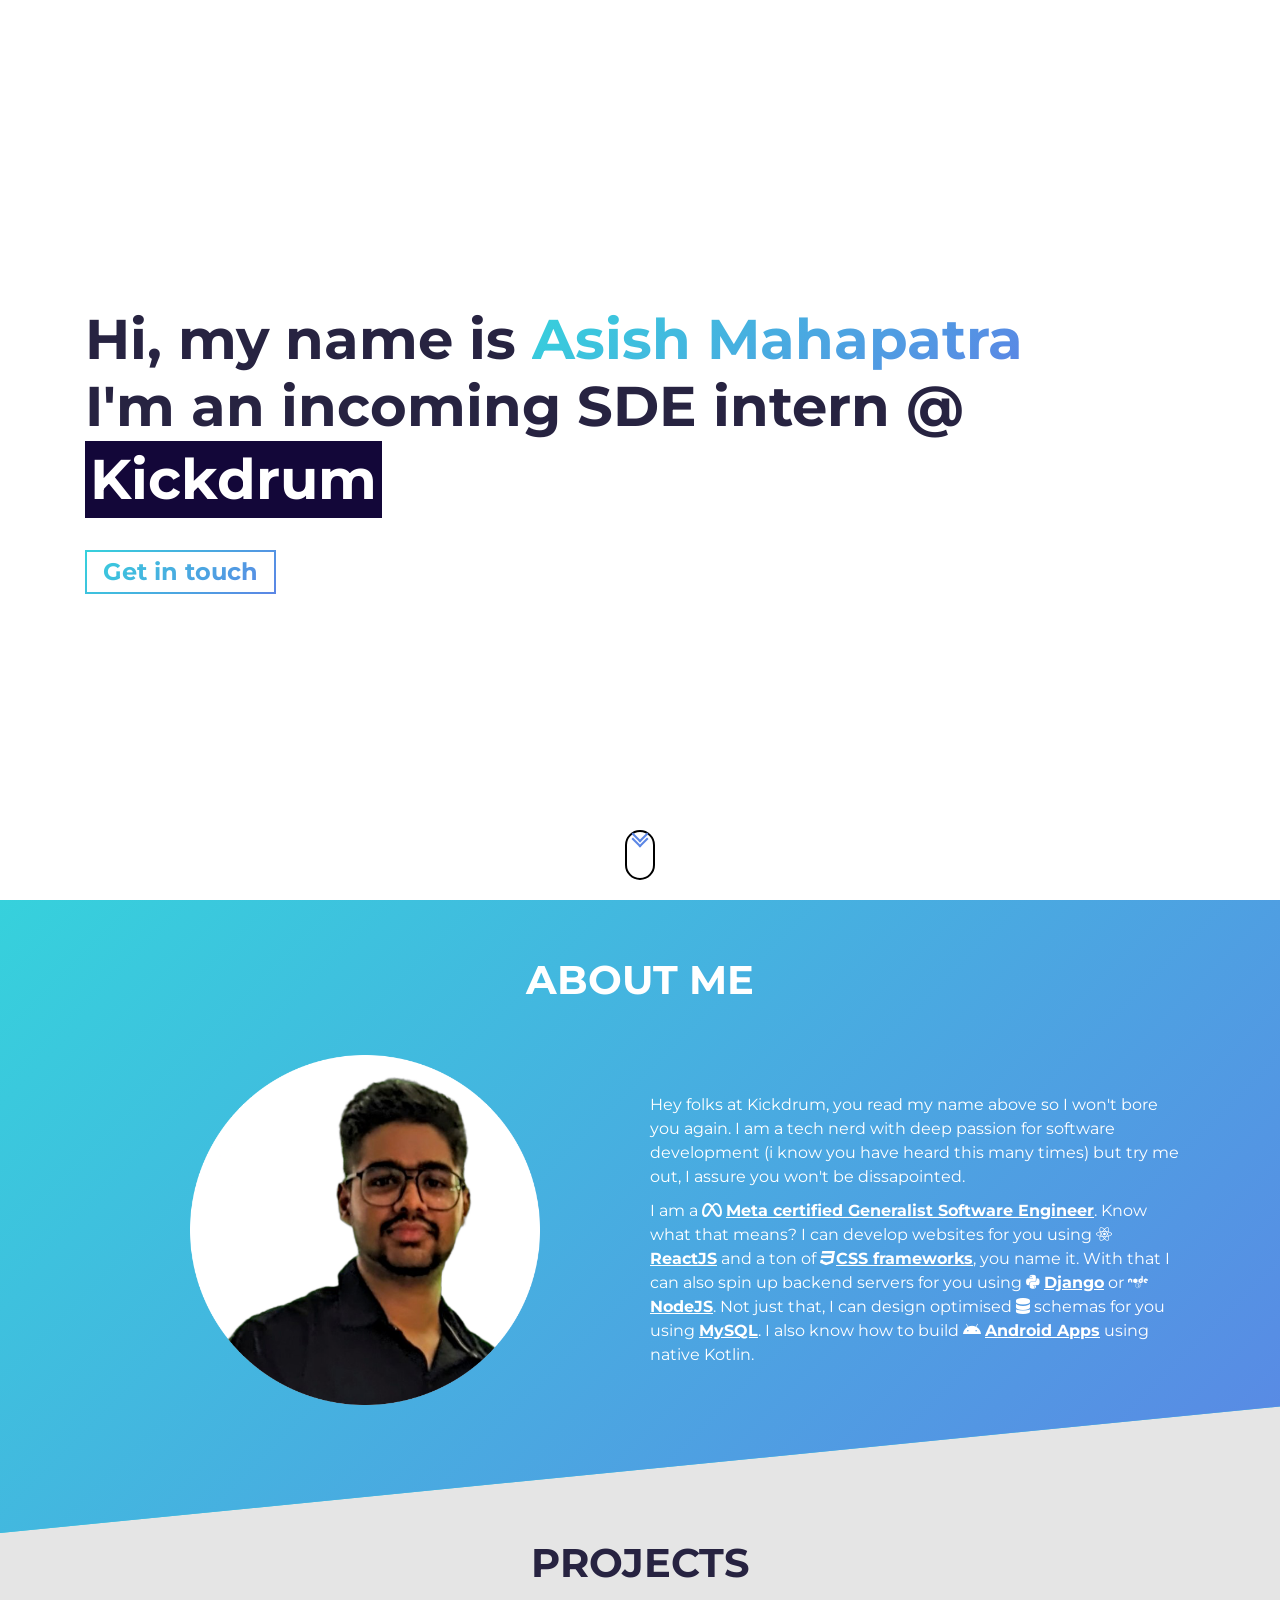
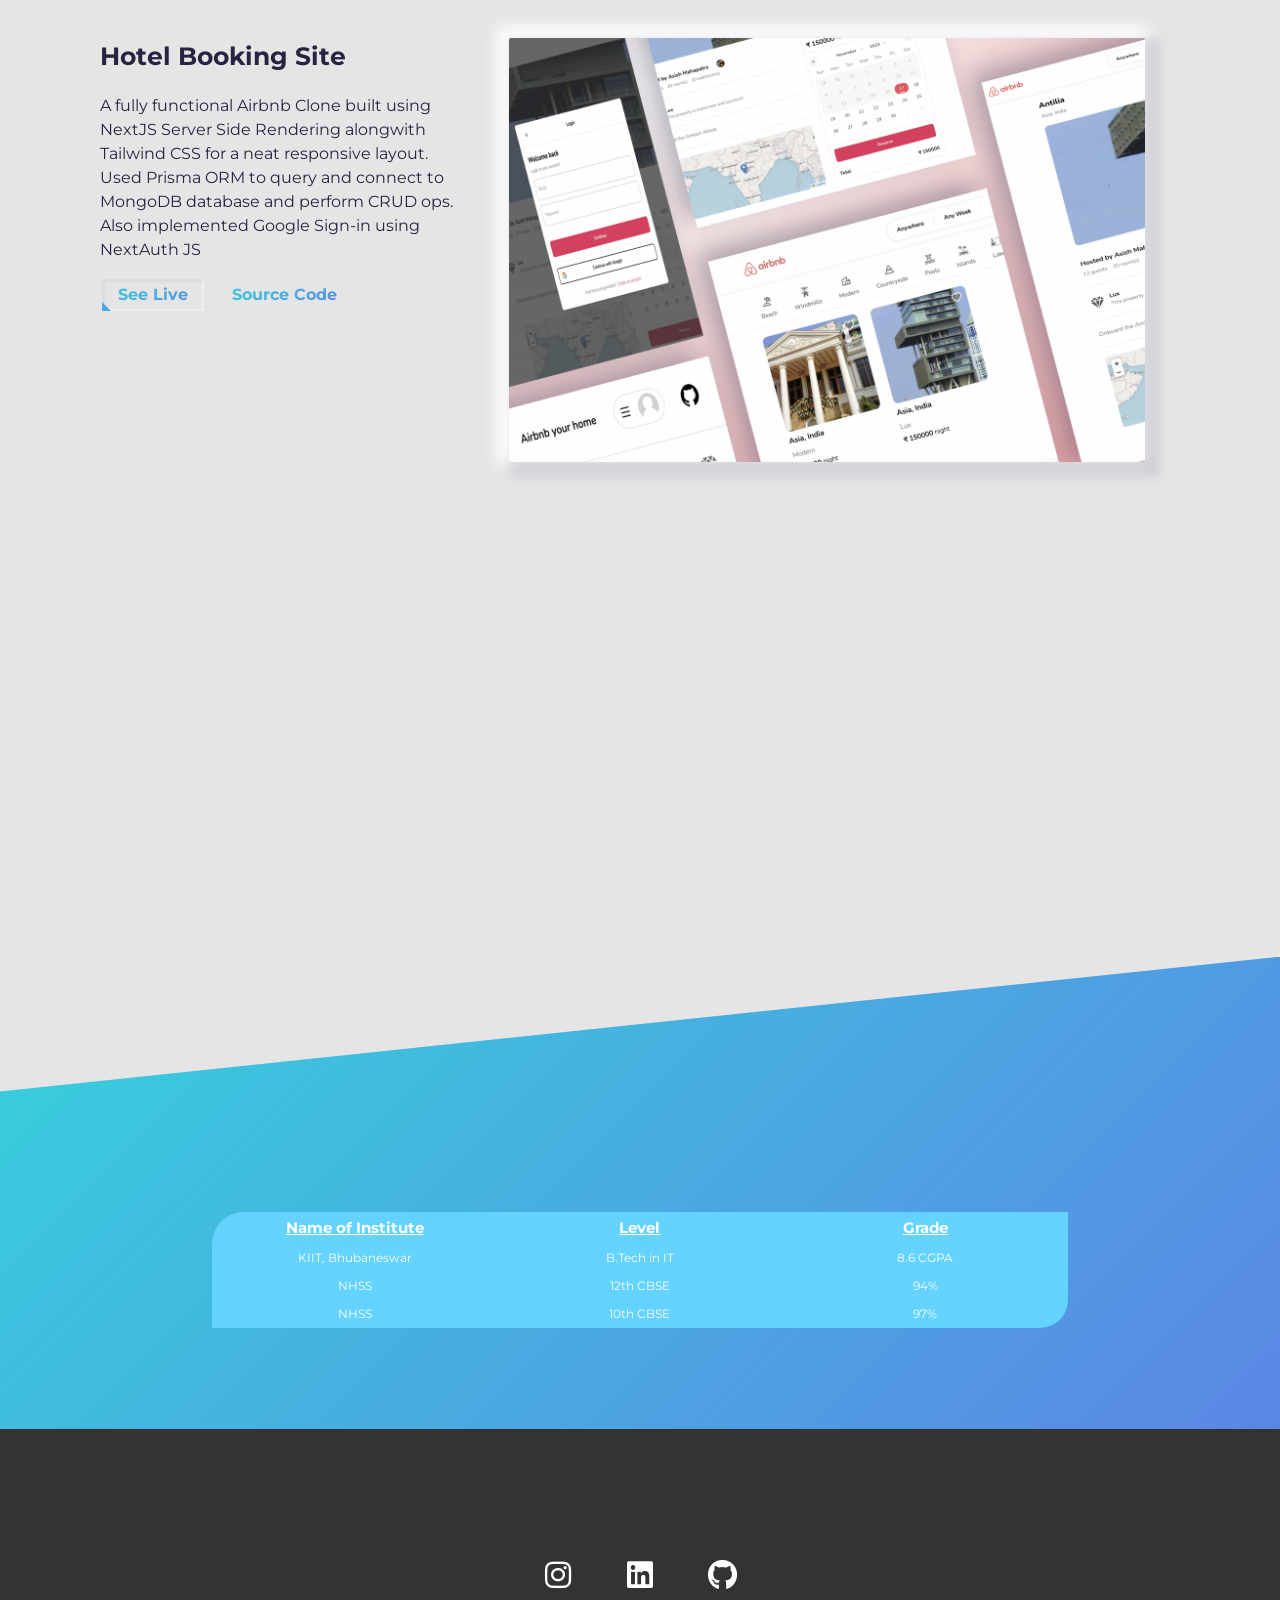
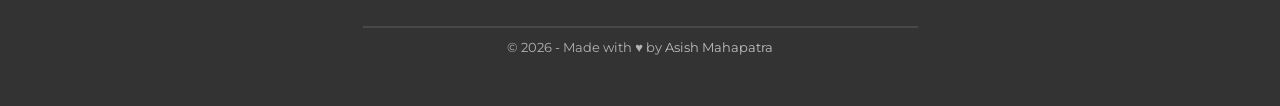
==== docs/index.html @ fc68669f "Changed the folder name" ====
<!DOCTYPE html>
<html lang="en">
  <head>
    <meta charset="UTF-8" />
    <meta http-equiv="X-UA-Compatible" content="IE=edge" />
    <meta name="viewport" content="width=device-width, initial-scale=1.0" />
    <link rel="preconnect" href="https://fonts.gstatic.com" />
    <link rel="preconnect" href="https://cdnjs.cloudflare.com" />

    <title>Asish Mahapatra | Developer</title>
    <link rel="icon" type="image/png" href="./assets/devfolio-logo.png" />

    <link rel="preload" as="style" href="./css/main.css" />
    <link rel="stylesheet" href="./css/main.css" />

    <link
      rel="stylesheet"
      href="https://cdnjs.cloudflare.com/ajax/libs/font-awesome/6.3.0/css/all.min.css"
      integrity="sha512-SzlrxWUlpfuzQ+pcUCosxcglQRNAq/DZjVsC0lE40xsADsfeQoEypE+enwcOiGjk/bSuGGKHEyjSoQ1zVisanQ=="
      crossorigin="anonymous"
      referrerpolicy="no-referrer"
    />
    <script defer src="./javascript/scrollreveal.min.js"></script>
    <script
      defer
      type="text/javascript"
      src="./javascript/scrollveal.js"
    ></script>
  </head>
  <body>
    <!-- Hero Section -->
    <div id="hero">
      <section class="container">
        <h1 class="hero-title">
          Hi, my name is
          <span class="text-color-main name">Asish Mahapatra</span>
          <br />
          I'm an incoming SDE intern @ <span class="kickdrum">Kickdrum</span>
        </h1>
        <p class="hero-cta">
          <a class="cta-btn cta-btn--hero" href="#about">Get in touch</a>
        </p>
      </section>
      <a href="#about" class="scroll-down-link" aria-label="scroll-down">
        <div class="scroll-down"></div
      ></a>
    </div>

    <!-- About Section -->
    <section id="about">
      <div class="container">
        <h2 class="section-title">About Me</h2>
        <div class="row about-wrapper">
          <div class="about-wrapper__image">
            <img
              class="img-fluid"
              src="./assets/profile-pic.png"
              alt="Profile Image"
              width="450"
              height="350"
            />
          </div>
          <div class="about-wrapper__info">
            <p class="about-wrapper__info-text">
              Hey folks at Kickdrum, you read my name above so I won't bore you
              again. I am a tech nerd with deep passion for software development
              (i know you have heard this many times) but try me out, I assure
              you won't be dissapointed.
            </p>
            <p class="about-wrapper__info-text">
              I am a <i class="fa-brands fa-meta"></i>
              <span class="text-highlights"
                >Meta certified Generalist Software Engineer</span
              >. Know what that means? I can develop websites for you using
              <i class="fa-brands fa-react"></i>
              <span class="text-highlights">ReactJS</span> and a ton of
              <i class="fa-brands fa-css3"></i
              ><span class="text-highlights">CSS frameworks</span>, you name it.
              With that I can also spin up backend servers for you using
              <i class="fa-brands fa-python"></i>
              <span class="text-highlights">Django</span> or
              <i class="fa-brands fa-node"></i
              ><span class="text-highlights"> NodeJS</span>. Not just that, I
              can design optimised <i class="fa-solid fa-database"></i> schemas
              for you using <span class="text-highlights">MySQL</span>. I also
              know how to build <i class="fa-brands fa-android"></i>
              <span class="text-highlights">Android Apps</span> using native
              Kotlin.
            </p>
          </div>
        </div>
      </div>
    </section>

    <!--Projects Section-->
    <section id="projects">
      <div class="container">
        <div class="project-wrapper">
          <h2 class="section-title dark-blue-text">Projects</h2>

          <!-- Each .row is a project -->
          <article class="row">
            <div class="project-wrapper__text">
              <h3 class="project-wrapper__text-title">Hotel Booking Site</h3>
              <p class="project-wrapper__text-info">
                A fully functional Airbnb Clone built using NextJS Server Side
                Rendering alongwith Tailwind CSS for a neat responsive layout.
                Used Prisma ORM to query and connect to MongoDB database and
                perform CRUD ops. Also implemented Google Sign-in using NextAuth
                JS
              </p>
              <div class="project-wrapper__text-btns">
                <a
                  href="https://nextjs-hotelbooking-clone-asish918.vercel.app/"
                  target="_blank"
                  rel="noopener noreferrer"
                  class="cta-btn cta-btn--hero cta-btn--projects"
                  >See Live</a
                >
                <a
                  href="https://github.com/asish918/NextJS-Airbnb-clone"
                  target="_blank"
                  class="cta-btn text-color-main"
                  >Source Code</a
                >
              </div>
            </div>

            <div class="project-wrapper__image">
              <div class="thumbnail rounded">
                <img
                  src="./assets/airbnb_banner.jpg"
                  class="img-fluid"
                  alt="Project Image"
                  width="1366"
                  height="767"
                />
              </div>
            </div>
          </article>

          <!-- Each .row is a project -->
          <article class="row">
            <div class="project-wrapper__text">
              <h3 class="project-wrapper__text-title">Discord Clone</h3>
              <p class="project-wrapper__text-info">
                A fully functional Discord Clone that use NextJS, Tailwind and
                Shadcn UI for frontend and MySQL(Planetscale) for Database. Used
                Prisma ORM to perform CRUD operations. Also used LiveKit, which
                is an open-source library that simplifies integrating WebRTC in
                our projects, to add audio and video calling functionality
              </p>
              <div class="project-wrapper__text-btns">
                <a
                  href="#"
                  target="_blank"
                  rel="noopener noreferrer"
                  class="cta-btn cta-btn--hero cta-btn--projects"
                  >See Live</a
                >
                <a
                  href="https://github.com/asish918/Discord-Clone"
                  target="_blank"
                  class="cta-btn text-color-main"
                  >Source Code</a
                >
              </div>
            </div>

            <div class="project-wrapper__image">
              <div class="thumbnail rounded">
                <img
                  src="./assets/discord_banner.png"
                  class="img-fluid"
                  alt="Project Image"
                  width="1366"
                  height="767"
                />
              </div>
            </div>
          </article>
        </div>
      </div>
    </section>

    <!-- Contact Section -->
    <section id="education">
      <div class="container">
        <h2 class="section-title">Education</h2>
        <div class="education-wrapper">
          <p class="education-wrapper__text"></p>
          <table class="education-table">
            <tr>
              <th>Name of Institute</th>
              <th>Level</th>
              <th>Grade</th>
            </tr>
            <tr>
              <td>KIIT, Bhubaneswar</td>
              <td>B.Tech in IT</td>
              <td>8.6 CGPA</td>
            </tr>
            <tr>
              <td>NHSS</td>
              <td>12th CBSE</td>
              <td>94%</td>
            </tr>
            <tr>
              <td>NHSS</td>
              <td>10th CBSE</td>
              <td>97%</td>
            </tr>
          </table>
        </div>
      </div>
    </section>

    <!-- Footer Section -->
    <footer class="footer">
      <div class="container">
        <a href="#hero" class="back-to-top" aria-label="go back to top">
          <i class="fa fa-angle-up fa-2x" aria-hidden="true"></i>
        </a>
        <div class="social-links">
          <a
            href="https://www.instagram.com/"
            target="_blank"
            rel="noopener noreferrer"
            aria-label="instagram"
          >
            <i class="fa-brands fa-instagram"></i>
          </a>
          <a
            href="https://www.linkedin.com/in/asishmahapatra918/"
            target="_blank"
            rel="noopener noreferrer"
            aria-label="linkedin"
          >
            <i class="fa-brands fa-linkedin"></i>
          </a>
          <a
            href="https://github.com/asish918"
            target="_blank"
            rel="noopener noreferrer"
            aria-label="github"
          >
            <i class="fa-brands fa-github"></i>
          </a>
        </div>
        <hr />
        <p class="footer__text">
          &copy; <span id="year"></span> - Made with &hearts; by
          <a
            href="https://github.com/asish918"
            target="_blank"
            rel="noopener noreferrer"
            >Asish Mahapatra</a
          >
        </p>
      </div>
    </footer>

    <script>
      document.getElementById("year").textContent = new Date().getFullYear();
    </script>
    <script src="./javascript/vanilla-tilt.min.js"></script>
    <script type="text/javascript" src="./javascript/valtilt.js"></script>
  </body>
</html>

<!-- #130739 -->
---- docs/css/main.css ----
@import "https://fonts.googleapis.com/css2?family=Montserrat:wght@400;700&display=swap";
* {
  margin: 0;
  padding: 0;
  box-sizing: border-box;
  font-family: "Montserrat", sans-serif;
}
html {
  font-size: 62.5%;
  scroll-behavior: smooth;
}
body {
  text-align: center;
  line-height: 1.5;
}
h1 {
  font-weight: 700;
}
p,
a {
  font-size: 1.6rem;
}
a {
  text-decoration: none;
}
a:hover {
  transition: all 0.3s ease-in-out;
}
.kickdrum {
  color: white;
  background-color: #130739;
  padding: 5px;
}
.section-title {
  margin-bottom: 4.5rem;
  font-size: 4rem;
  text-transform: uppercase;
}
@media (max-width: 37.5em) {
  .section-title {
    font-size: 2.8rem;
  }
}
.dark-blue-color {
  color: #272341;
}
.text-highlights {
  text-decoration: underline;
  font-weight: bold;
}
.text-color-main {
  margin-left: 1rem;
  color: #5b86e5;
  -webkit-text-fill-color: #5b86e5;
}
@supports ((-webkit-background-clip: text) or (background-clip: text)) or
  (-webkit-background-clip: text) {
  .text-color-main {
    background-image: linear-gradient(135deg, #36d1dc 0%, #5b86e5 100%);
    -webkit-background-clip: text;
    background-clip: text;
    -webkit-text-fill-color: rgba(0, 0, 0, 0);
    color: rgba(0, 0, 0, 0);
  }
}
@media (max-width: 37.5em) {
  .text-color-main {
    margin: 0;
    background-image: none;
    -webkit-text-fill-color: #5b86e5;
    box-shadow: none;
  }
}
.cta-btn {
  display: inline-block;
  position: relative;
  padding: 0.8rem 1.6rem;
  font-weight: bold;
  line-height: 1;
  z-index: 1;
  overflow: hidden;
  border-radius: 3px;
  transition: all cubic-bezier(0.19, 1, 0.22, 1) 0.6s;
}
.cta-btn:hover {
  box-shadow: 1.5px 1.5px 3px rgba(174, 174, 192, 0.4), -1px -1px 3px #fff;
}
@media (max-width: 37.5em) {
  .cta-btn:hover {
    box-shadow: none;
  }
}
.cta-btn::after {
  content: "";
  display: block;
  position: absolute;
  background-image: linear-gradient(135deg, #36d1dc 0%, #5b86e5 100%);
  width: 0px;
  height: 100%;
  left: 0;
  top: 0;
  z-index: -1;
  transition: all cubic-bezier(0.19, 1, 0.22, 1) 0.6s;
}
@media (max-width: 37.5em) {
  .cta-btn::after {
    width: 0;
    height: 0;
    background-image: none;
  }
}
.cta-btn--hero {
  color: #5b86e5;
  -webkit-text-fill-color: #5b86e5;
  border: 2px solid rgba(0, 0, 0, 0);
  -o-border-image: linear-gradient(135deg, #36d1dc 0%, #5b86e5 100%);
  border-image: linear-gradient(135deg, #36d1dc 0%, #5b86e5 100%);
  border-image-slice: 1;
}
@supports ((-webkit-background-clip: text) or (background-clip: text)) or
  (-webkit-background-clip: text) {
  .cta-btn--hero {
    background-image: linear-gradient(135deg, #36d1dc 0%, #5b86e5 100%);
    -webkit-background-clip: text;
    background-clip: text;
    -webkit-text-fill-color: rgba(0, 0, 0, 0);
    color: rgba(0, 0, 0, 0);
  }
}
@media screen and (-ms-high-contrast: active),
  screen and (-ms-high-contrast: none) {
  .cta-btn--hero {
    color: #5b86e5;
  }
  .cta-btn--hero:hover {
    color: #fff;
  }
}
@media (max-width: 37.5em) {
  .cta-btn--hero {
    background-image: none;
    border: 2px solid #5b86e5;
    box-shadow: none;
    -webkit-text-fill-color: #5b86e5;
  }
}
.cta-btn--hero::after {
  height: 410%;
  width: 150%;
  transform: translate(-98%, -25%) rotate(45deg);
}
.cta-btn--hero:hover {
  -webkit-text-fill-color: #fff;
  text-decoration: none;
}
@media (max-width: 37.5em) {
  .cta-btn--hero:hover {
    -webkit-text-fill-color: #5b86e5;
  }
}
.cta-btn--hero:hover::after {
  transform: translate(-9%, -25%) rotate(45deg);
}
.cta-btn--resume {
  border-radius: 0;
  color: #fff;
  border: 2px solid #fff;
}
.cta-btn--resume::after {
  background: #fff;
}
.cta-btn--resume:hover {
  color: #5b86e5;
  text-decoration: none;
  box-shadow: none;
}
@media (max-width: 37.5em) {
  .cta-btn--resume:hover {
    color: #fff;
  }
}
.cta-btn--resume:hover::after {
  width: 100%;
}
.cta-btn--projects {
  box-shadow: inset 1px 1px 2px 2px rgba(174, 174, 192, 0.15),
    inset -2px -2px 2px rgba(255, 255, 255, 0.7);
  border: 2px solid rgba(0, 0, 0, 0);
}
@media (max-width: 37.5em) {
  .cta-btn--projects {
    border: none;
    box-shadow: 1.5px 1.5px 3px rgba(174, 174, 192, 0.4), -1px -1px 3px #fff;
  }
}
.cta-btn--projects::after {
  height: 250%;
  width: 130%;
}
.cta-btn--projects::after {
  transform: translate(-98%, -30%) rotate(45deg);
}
.cta-btn--projects:hover {
  box-shadow: 1.5px 1.5px 3px rgba(174, 174, 192, 0.4), -1px -1px 3px #fff;
}
.cta-btn--projects:hover::after {
  transform: translate(-12%, -30%) rotate(45deg);
}
.footer {
  background-color: #333;
  padding: 4.8rem 0;
}
.footer__text {
  font-size: 1.3rem;
  color: #b3b3b3;
}
.footer__text a {
  font-size: 1.3rem;
  color: #bfbfbf;
  transition: all 0.2s ease-in-out;
  display: inline-block;
}
.footer__text a:hover,
.footer__text a:active {
  color: #36d1dc;
}
.footer hr {
  margin: 1rem auto;
  border: 0;
  width: 50%;
  border-top: 2px solid rgba(255, 255, 255, 0.1);
}
.social-links {
  display: flex;
  justify-content: center;
}
.social-links a {
  font-size: 3rem;
  display: flex;
  flex-direction: column;
  justify-content: center;
  color: #fff;
  width: 5rem;
  height: 5rem;
  margin: 1.6rem 1.6rem;
  transition: all ease 0.2s;
}
.social-links a i {
  transition: all ease-in-out 0.2s;
}
.social-links a:hover {
  transform: scale(1.1) translateY(-2px);
}
.social-links a:hover .fa-twitter {
  color: #00acee;
}
.social-links a:hover .fa-instagram {
  color: #c13584;
}
.social-links a:hover .fa-linkedin {
  color: #4875b4;
}
.social-links a:hover .fa-codepen {
  color: #212121;
}
.back-to-top i {
  color: #fff;
  margin: 1rem 0 1.6rem;
  transition: all 200ms ease;
}
.back-to-top i:hover {
  transform: translateY(-2px);
}
section {
  padding: 5rem 0rem;
}
@media (max-width: 37.5em) {
  section {
    border: none;
    padding-left: 1rem;
    padding-right: 1rem;
  }
}
section .row {
  display: grid;
  gap: 2rem;
  grid-template-columns: 1fr 2fr;
  grid-template-rows: 1fr;
  padding: 0 1.5rem;
}
@media (max-width: 56.25em) {
  section .row {
    grid-template-columns: 1fr;
    grid-template-rows: auto;
  }
}
@media (max-width: 37.5em) {
  section .row {
    padding: 0;
  }
}
section .row p + p {
  margin-top: 1rem;
}
section .row span {
  margin-top: 2rem;
}
.container {
  width: 100%;
  padding: 0 1.5rem;
  margin: 0 auto;
  max-width: 1140px;
}
@media (max-width: 75em) {
  .container {
    max-width: 960px;
    width: 100%;
  }
}
@media (max-width: 56.25em) {
  .container {
    max-width: 720px;
    width: 100%;
    justify-content: center;
  }
}
@media (max-width: 48em) {
  .container {
    max-width: 720px;
    width: 100%;
  }
}
@media (max-width: 37.5em) {
  .container {
    max-width: 540px;
    width: 100%;
  }
}
#about {
  background-color: #36d1dc;
  background-image: linear-gradient(135deg, #36d1dc 0%, #5b86e5 100%);
  color: #fff;
  height: 100%;
  -webkit-clip-path: polygon(0 0, 100% 0, 100% 80%, 0 100%);
  clip-path: polygon(0 0, 100% 0, 100% 80%, 0 100%);
  padding-bottom: 10%;
}
@media (max-width: 75em) {
  #about {
    height: 100%;
    -webkit-clip-path: none;
    clip-path: none;
  }
}
#about .about-wrapper {
  grid-template-columns: 1fr 1fr;
}
@media (max-width: 37.5em) {
  #about .about-wrapper {
    padding-bottom: 5rem;
    grid-template-columns: 1fr;
  }
}
#about .about-wrapper__image {
  display: flex;
  height: 100%;
  align-items: center;
  justify-content: center;
}
#about .about-wrapper__image img {
  max-width: 350px;
  width: 100%;
}
@media (max-width: 75em) {
  #about .about-wrapper__image {
    height: 100%;
  }
}
@media (max-width: 48em) {
  #about .about-wrapper__image {
    padding-bottom: 4rem;
  }
}
#about .about-wrapper__info {
  display: flex;
  height: 100%;
  justify-content: center;
  flex-direction: column;
  text-align: left;
}
@media (max-width: 48em) {
  #about .about-wrapper__info {
    align-items: center;
    text-align: center;
  }
}
#education {
  background-image: linear-gradient(135deg, #36d1dc 0%, #5b86e5 100%);
  -webkit-clip-path: polygon(0 15vh, 100% 0, 100% 100%, 0 100%);
  clip-path: polygon(0 15vh, 100% 0, 100% 100%, 0 100%);
  padding: 15rem 0 10rem 0;
  margin-top: -15rem;
  margin-bottom: -1px;
  color: #fff;
}
table {
  margin: 1px auto;
  width: 80%;
  border-collapse: collapse;
}

th,
td {
  background-color: #64d3ff;
  width: 33%;
  padding: 5px;
  text-align: center;
  /* border: 1px solid black; */
}

th {
  font-size: 1.5rem;
  text-decoration: underline;
}

td {
  font-size: 1.2rem;
}

.education-table th:first-child {
  border-top-left-radius: 40px;
}

.education-table tr:last-child td:last-child {
  border-bottom-right-radius: 40px;
}

@media (max-width: 75em) {
  #education {
    padding: 10rem 0;
    margin-top: 0;
    -webkit-clip-path: none;
    clip-path: none;
  }
}
#education .education-wrapper {
  margin-top: 3.2rem;
  padding: 0 2rem;
  -webkit-backface-visibility: hidden;
  backface-visibility: hidden;
}
#education .education-wrapper__text {
  margin-bottom: 2.5rem;
}
#education .education-wrapper__text,
#education .education-wrapper a {
  font-size: 2.4rem;
}
@media (max-width: 37.5em) {
  #education .education-wrapper__text,
  #education .education-wrapper a {
    font-size: 2rem;
  }
}
#hero {
  min-height: 100vh;
  height: 100vh;
  display: flex;
  align-items: center;
  background: #fff;
  font-weight: 400;
  color: #272341;
  padding: 0rem 5.6rem;
  top: 0;
  left: 0;
  bottom: 0;
  right: 0;
  z-index: -1;
  line-height: 1.2;
  animation: hidden 1000ms linear forwards;
}
@media (max-width: 56.25em) {
  #hero {
    justify-content: center;
  }
}
@media (max-width: 37.5em) {
  #hero {
    padding: 0rem 1.6rem;
  }
}
#hero .hero-title {
  font-size: 5.6rem;
  font-weight: 700;
  margin-bottom: 3.2rem;
  text-align: left;
}
#hero .hero-title span {
  margin: 0;
  display: inline-block;
}
@media (max-width: 75em) {
  #hero .hero-title {
    font-size: 4rem;
  }
}
@media (max-width: 56.25em) {
  #hero .hero-title {
    font-size: 3.6rem;
    text-align: center;
  }
}
@media (max-width: 37.5em) {
  #hero .hero-title {
    font-size: 3.5rem;
    line-height: 1.5;
  }
}
@media (max-width: 20em) {
  #hero .hero-title {
    font-size: 2.8rem;
  }
}
#hero .hero-cta {
  display: flex;
}
@media (max-width: 56.25em) {
  #hero .hero-cta {
    justify-content: center;
  }
}
#hero .hero-cta a {
  font-size: 2.4rem;
}
@media (max-width: 37.5em) {
  #hero .hero-cta a {
    font-size: 2rem;
  }
}
.scroll-down-link {
  position: absolute;
  left: 50%;
  bottom: 20px;
  transform: translateX(-50%);
}
.scroll-down {
  height: 50px;
  width: 30px;
  border: 2px solid #000;
  border-radius: 50px;
  cursor: pointer;
}
.scroll-down::before,
.scroll-down::after {
  height: 10px;
  width: 10px;
  content: "";
  position: absolute;
  top: 20%;
  left: 50%;
  border: 2px solid #5b86e5;
  transform: translate(-50%, -100%) rotate(45deg);
  border-top: none;
  border-left: none;
  animation: scroll-down 1s ease-in-out infinite;
}
.scroll-down::after {
  top: 30%;
  animation-delay: 0.3s;
}
@keyframes hidden {
  0% {
    opacity: 0;
  }
  50% {
    opacity: 0;
  }
  100% {
    opacity: 1;
  }
}
@keyframes scroll-down {
  0% {
    opacity: 0;
  }
  30% {
    opacity: 1;
  }
  60% {
    opacity: 1;
  }
  100% {
    opacity: 0;
    top: 90%;
  }
}
#projects {
  background-color: #e5e5e5;
  color: #272341;
  margin-top: -15rem;
  padding-top: 15rem;
}
@media (max-width: 75em) {
  #projects {
    margin-top: 0;
    padding-top: 5rem;
  }
}
@media (max-width: 37.5em) {
  #projects {
    padding-bottom: 1px;
  }
}
#projects .project-wrapper {
  margin-bottom: 15rem;
}
@media (max-width: 37.5em) {
  #projects .project-wrapper {
    margin-bottom: 0rem;
  }
}
#projects .project-wrapper .row {
  margin: 0;
  margin-bottom: 8rem;
}
@media (max-width: 37.5em) {
  #projects .project-wrapper .row {
    margin-bottom: 4rem;
  }
}
#projects .project-wrapper__text {
  width: 100%;
  text-align: left;
}
@media (max-width: 75em) {
  #projects .project-wrapper__text {
    margin-bottom: 4.8rem;
  }
}
@media (max-width: 37.5em) {
  #projects .project-wrapper__text {
    margin-bottom: 2.5rem;
  }
}
#projects .project-wrapper__text-title {
  font-weight: bold;
  margin-bottom: 1.8rem;
  font-size: 2.5rem;
}
@media (max-width: 37.5em) {
  #projects .project-wrapper__text-title {
    font-size: 2rem;
  }
}
#projects .project-wrapper__text-info {
  margin-bottom: 1.5rem;
}
#projects .project-wrapper__text-btns {
  width: 100%;
  display: flex;
  align-items: center;
  flex-wrap: wrap;
}
#projects .project-wrapper__image {
  width: 90%;
  margin: 0 auto;
}
@media (max-width: 75em) {
  #projects .project-wrapper__image {
    width: 100%;
    margin: 0;
  }
}
#projects .project-wrapper__image .thumbnail {
  border: none;
  box-shadow: 8px 8px 9px 7px rgba(174, 174, 192, 0.4), -5px -5px 15px 7px #fff;
}
#projects .project-wrapper__image .thumbnail .img-fluid {
  width: 100%;
  height: auto;
  vertical-align: middle;
  border-radius: 2px;
}
@media (max-width: 37.5em) {
  #projects .project-wrapper__image .thumbnail {
    box-shadow: none;
    border: 1px solid #d2d2d2;
    margin-bottom: 3.2rem;
    transform: none;
  }
}
---- docs/css/main.css ----
@import "https://fonts.googleapis.com/css2?family=Montserrat:wght@400;700&display=swap";
* {
  margin: 0;
  padding: 0;
  box-sizing: border-box;
  font-family: "Montserrat", sans-serif;
}
html {
  font-size: 62.5%;
  scroll-behavior: smooth;
}
body {
  text-align: center;
  line-height: 1.5;
}
h1 {
  font-weight: 700;
}
p,
a {
  font-size: 1.6rem;
}
a {
  text-decoration: none;
}
a:hover {
  transition: all 0.3s ease-in-out;
}
.kickdrum {
  color: white;
  background-color: #130739;
  padding: 5px;
}
.section-title {
  margin-bottom: 4.5rem;
  font-size: 4rem;
  text-transform: uppercase;
}
@media (max-width: 37.5em) {
  .section-title {
    font-size: 2.8rem;
  }
}
.dark-blue-color {
  color: #272341;
}
.text-highlights {
  text-decoration: underline;
  font-weight: bold;
}
.text-color-main {
  margin-left: 1rem;
  color: #5b86e5;
  -webkit-text-fill-color: #5b86e5;
}
@supports ((-webkit-background-clip: text) or (background-clip: text)) or
  (-webkit-background-clip: text) {
  .text-color-main {
    background-image: linear-gradient(135deg, #36d1dc 0%, #5b86e5 100%);
    -webkit-background-clip: text;
    background-clip: text;
    -webkit-text-fill-color: rgba(0, 0, 0, 0);
    color: rgba(0, 0, 0, 0);
  }
}
@media (max-width: 37.5em) {
  .text-color-main {
    margin: 0;
    background-image: none;
    -webkit-text-fill-color: #5b86e5;
    box-shadow: none;
  }
}
.cta-btn {
  display: inline-block;
  position: relative;
  padding: 0.8rem 1.6rem;
  font-weight: bold;
  line-height: 1;
  z-index: 1;
  overflow: hidden;
  border-radius: 3px;
  transition: all cubic-bezier(0.19, 1, 0.22, 1) 0.6s;
}
.cta-btn:hover {
  box-shadow: 1.5px 1.5px 3px rgba(174, 174, 192, 0.4), -1px -1px 3px #fff;
}
@media (max-width: 37.5em) {
  .cta-btn:hover {
    box-shadow: none;
  }
}
.cta-btn::after {
  content: "";
  display: block;
  position: absolute;
  background-image: linear-gradient(135deg, #36d1dc 0%, #5b86e5 100%);
  width: 0px;
  height: 100%;
  left: 0;
  top: 0;
  z-index: -1;
  transition: all cubic-bezier(0.19, 1, 0.22, 1) 0.6s;
}
@media (max-width: 37.5em) {
  .cta-btn::after {
    width: 0;
    height: 0;
    background-image: none;
  }
}
.cta-btn--hero {
  color: #5b86e5;
  -webkit-text-fill-color: #5b86e5;
  border: 2px solid rgba(0, 0, 0, 0);
  -o-border-image: linear-gradient(135deg, #36d1dc 0%, #5b86e5 100%);
  border-image: linear-gradient(135deg, #36d1dc 0%, #5b86e5 100%);
  border-image-slice: 1;
}
@supports ((-webkit-background-clip: text) or (background-clip: text)) or
  (-webkit-background-clip: text) {
  .cta-btn--hero {
    background-image: linear-gradient(135deg, #36d1dc 0%, #5b86e5 100%);
    -webkit-background-clip: text;
    background-clip: text;
    -webkit-text-fill-color: rgba(0, 0, 0, 0);
    color: rgba(0, 0, 0, 0);
  }
}
@media screen and (-ms-high-contrast: active),
  screen and (-ms-high-contrast: none) {
  .cta-btn--hero {
    color: #5b86e5;
  }
  .cta-btn--hero:hover {
    color: #fff;
  }
}
@media (max-width: 37.5em) {
  .cta-btn--hero {
    background-image: none;
    border: 2px solid #5b86e5;
    box-shadow: none;
    -webkit-text-fill-color: #5b86e5;
  }
}
.cta-btn--hero::after {
  height: 410%;
  width: 150%;
  transform: translate(-98%, -25%) rotate(45deg);
}
.cta-btn--hero:hover {
  -webkit-text-fill-color: #fff;
  text-decoration: none;
}
@media (max-width: 37.5em) {
  .cta-btn--hero:hover {
    -webkit-text-fill-color: #5b86e5;
  }
}
.cta-btn--hero:hover::after {
  transform: translate(-9%, -25%) rotate(45deg);
}
.cta-btn--resume {
  border-radius: 0;
  color: #fff;
  border: 2px solid #fff;
}
.cta-btn--resume::after {
  background: #fff;
}
.cta-btn--resume:hover {
  color: #5b86e5;
  text-decoration: none;
  box-shadow: none;
}
@media (max-width: 37.5em) {
  .cta-btn--resume:hover {
    color: #fff;
  }
}
.cta-btn--resume:hover::after {
  width: 100%;
}
.cta-btn--projects {
  box-shadow: inset 1px 1px 2px 2px rgba(174, 174, 192, 0.15),
    inset -2px -2px 2px rgba(255, 255, 255, 0.7);
  border: 2px solid rgba(0, 0, 0, 0);
}
@media (max-width: 37.5em) {
  .cta-btn--projects {
    border: none;
    box-shadow: 1.5px 1.5px 3px rgba(174, 174, 192, 0.4), -1px -1px 3px #fff;
  }
}
.cta-btn--projects::after {
  height: 250%;
  width: 130%;
}
.cta-btn--projects::after {
  transform: translate(-98%, -30%) rotate(45deg);
}
.cta-btn--projects:hover {
  box-shadow: 1.5px 1.5px 3px rgba(174, 174, 192, 0.4), -1px -1px 3px #fff;
}
.cta-btn--projects:hover::after {
  transform: translate(-12%, -30%) rotate(45deg);
}
.footer {
  background-color: #333;
  padding: 4.8rem 0;
}
.footer__text {
  font-size: 1.3rem;
  color: #b3b3b3;
}
.footer__text a {
  font-size: 1.3rem;
  color: #bfbfbf;
  transition: all 0.2s ease-in-out;
  display: inline-block;
}
.footer__text a:hover,
.footer__text a:active {
  color: #36d1dc;
}
.footer hr {
  margin: 1rem auto;
  border: 0;
  width: 50%;
  border-top: 2px solid rgba(255, 255, 255, 0.1);
}
.social-links {
  display: flex;
  justify-content: center;
}
.social-links a {
  font-size: 3rem;
  display: flex;
  flex-direction: column;
  justify-content: center;
  color: #fff;
  width: 5rem;
  height: 5rem;
  margin: 1.6rem 1.6rem;
  transition: all ease 0.2s;
}
.social-links a i {
  transition: all ease-in-out 0.2s;
}
.social-links a:hover {
  transform: scale(1.1) translateY(-2px);
}
.social-links a:hover .fa-twitter {
  color: #00acee;
}
.social-links a:hover .fa-instagram {
  color: #c13584;
}
.social-links a:hover .fa-linkedin {
  color: #4875b4;
}
.social-links a:hover .fa-codepen {
  color: #212121;
}
.back-to-top i {
  color: #fff;
  margin: 1rem 0 1.6rem;
  transition: all 200ms ease;
}
.back-to-top i:hover {
  transform: translateY(-2px);
}
section {
  padding: 5rem 0rem;
}
@media (max-width: 37.5em) {
  section {
    border: none;
    padding-left: 1rem;
    padding-right: 1rem;
  }
}
section .row {
  display: grid;
  gap: 2rem;
  grid-template-columns: 1fr 2fr;
  grid-template-rows: 1fr;
  padding: 0 1.5rem;
}
@media (max-width: 56.25em) {
  section .row {
    grid-template-columns: 1fr;
    grid-template-rows: auto;
  }
}
@media (max-width: 37.5em) {
  section .row {
    padding: 0;
  }
}
section .row p + p {
  margin-top: 1rem;
}
section .row span {
  margin-top: 2rem;
}
.container {
  width: 100%;
  padding: 0 1.5rem;
  margin: 0 auto;
  max-width: 1140px;
}
@media (max-width: 75em) {
  .container {
    max-width: 960px;
    width: 100%;
  }
}
@media (max-width: 56.25em) {
  .container {
    max-width: 720px;
    width: 100%;
    justify-content: center;
  }
}
@media (max-width: 48em) {
  .container {
    max-width: 720px;
    width: 100%;
  }
}
@media (max-width: 37.5em) {
  .container {
    max-width: 540px;
    width: 100%;
  }
}
#about {
  background-color: #36d1dc;
  background-image: linear-gradient(135deg, #36d1dc 0%, #5b86e5 100%);
  color: #fff;
  height: 100%;
  -webkit-clip-path: polygon(0 0, 100% 0, 100% 80%, 0 100%);
  clip-path: polygon(0 0, 100% 0, 100% 80%, 0 100%);
  padding-bottom: 10%;
}
@media (max-width: 75em) {
  #about {
    height: 100%;
    -webkit-clip-path: none;
    clip-path: none;
  }
}
#about .about-wrapper {
  grid-template-columns: 1fr 1fr;
}
@media (max-width: 37.5em) {
  #about .about-wrapper {
    padding-bottom: 5rem;
    grid-template-columns: 1fr;
  }
}
#about .about-wrapper__image {
  display: flex;
  height: 100%;
  align-items: center;
  justify-content: center;
}
#about .about-wrapper__image img {
  max-width: 350px;
  width: 100%;
}
@media (max-width: 75em) {
  #about .about-wrapper__image {
    height: 100%;
  }
}
@media (max-width: 48em) {
  #about .about-wrapper__image {
    padding-bottom: 4rem;
  }
}
#about .about-wrapper__info {
  display: flex;
  height: 100%;
  justify-content: center;
  flex-direction: column;
  text-align: left;
}
@media (max-width: 48em) {
  #about .about-wrapper__info {
    align-items: center;
    text-align: center;
  }
}
#education {
  background-image: linear-gradient(135deg, #36d1dc 0%, #5b86e5 100%);
  -webkit-clip-path: polygon(0 15vh, 100% 0, 100% 100%, 0 100%);
  clip-path: polygon(0 15vh, 100% 0, 100% 100%, 0 100%);
  padding: 15rem 0 10rem 0;
  margin-top: -15rem;
  margin-bottom: -1px;
  color: #fff;
}
table {
  margin: 1px auto;
  width: 80%;
  border-collapse: collapse;
}

th,
td {
  background-color: #64d3ff;
  width: 33%;
  padding: 5px;
  text-align: center;
  /* border: 1px solid black; */
}

th {
  font-size: 1.5rem;
  text-decoration: underline;
}

td {
  font-size: 1.2rem;
}

.education-table th:first-child {
  border-top-left-radius: 40px;
}

.education-table tr:last-child td:last-child {
  border-bottom-right-radius: 40px;
}

@media (max-width: 75em) {
  #education {
    padding: 10rem 0;
    margin-top: 0;
    -webkit-clip-path: none;
    clip-path: none;
  }
}
#education .education-wrapper {
  margin-top: 3.2rem;
  padding: 0 2rem;
  -webkit-backface-visibility: hidden;
  backface-visibility: hidden;
}
#education .education-wrapper__text {
  margin-bottom: 2.5rem;
}
#education .education-wrapper__text,
#education .education-wrapper a {
  font-size: 2.4rem;
}
@media (max-width: 37.5em) {
  #education .education-wrapper__text,
  #education .education-wrapper a {
    font-size: 2rem;
  }
}
#hero {
  min-height: 100vh;
  height: 100vh;
  display: flex;
  align-items: center;
  background: #fff;
  font-weight: 400;
  color: #272341;
  padding: 0rem 5.6rem;
  top: 0;
  left: 0;
  bottom: 0;
  right: 0;
  z-index: -1;
  line-height: 1.2;
  animation: hidden 1000ms linear forwards;
}
@media (max-width: 56.25em) {
  #hero {
    justify-content: center;
  }
}
@media (max-width: 37.5em) {
  #hero {
    padding: 0rem 1.6rem;
  }
}
#hero .hero-title {
  font-size: 5.6rem;
  font-weight: 700;
  margin-bottom: 3.2rem;
  text-align: left;
}
#hero .hero-title span {
  margin: 0;
  display: inline-block;
}
@media (max-width: 75em) {
  #hero .hero-title {
    font-size: 4rem;
  }
}
@media (max-width: 56.25em) {
  #hero .hero-title {
    font-size: 3.6rem;
    text-align: center;
  }
}
@media (max-width: 37.5em) {
  #hero .hero-title {
    font-size: 3.5rem;
    line-height: 1.5;
  }
}
@media (max-width: 20em) {
  #hero .hero-title {
    font-size: 2.8rem;
  }
}
#hero .hero-cta {
  display: flex;
}
@media (max-width: 56.25em) {
  #hero .hero-cta {
    justify-content: center;
  }
}
#hero .hero-cta a {
  font-size: 2.4rem;
}
@media (max-width: 37.5em) {
  #hero .hero-cta a {
    font-size: 2rem;
  }
}
.scroll-down-link {
  position: absolute;
  left: 50%;
  bottom: 20px;
  transform: translateX(-50%);
}
.scroll-down {
  height: 50px;
  width: 30px;
  border: 2px solid #000;
  border-radius: 50px;
  cursor: pointer;
}
.scroll-down::before,
.scroll-down::after {
  height: 10px;
  width: 10px;
  content: "";
  position: absolute;
  top: 20%;
  left: 50%;
  border: 2px solid #5b86e5;
  transform: translate(-50%, -100%) rotate(45deg);
  border-top: none;
  border-left: none;
  animation: scroll-down 1s ease-in-out infinite;
}
.scroll-down::after {
  top: 30%;
  animation-delay: 0.3s;
}
@keyframes hidden {
  0% {
    opacity: 0;
  }
  50% {
    opacity: 0;
  }
  100% {
    opacity: 1;
  }
}
@keyframes scroll-down {
  0% {
    opacity: 0;
  }
  30% {
    opacity: 1;
  }
  60% {
    opacity: 1;
  }
  100% {
    opacity: 0;
    top: 90%;
  }
}
#projects {
  background-color: #e5e5e5;
  color: #272341;
  margin-top: -15rem;
  padding-top: 15rem;
}
@media (max-width: 75em) {
  #projects {
    margin-top: 0;
    padding-top: 5rem;
  }
}
@media (max-width: 37.5em) {
  #projects {
    padding-bottom: 1px;
  }
}
#projects .project-wrapper {
  margin-bottom: 15rem;
}
@media (max-width: 37.5em) {
  #projects .project-wrapper {
    margin-bottom: 0rem;
  }
}
#projects .project-wrapper .row {
  margin: 0;
  margin-bottom: 8rem;
}
@media (max-width: 37.5em) {
  #projects .project-wrapper .row {
    margin-bottom: 4rem;
  }
}
#projects .project-wrapper__text {
  width: 100%;
  text-align: left;
}
@media (max-width: 75em) {
  #projects .project-wrapper__text {
    margin-bottom: 4.8rem;
  }
}
@media (max-width: 37.5em) {
  #projects .project-wrapper__text {
    margin-bottom: 2.5rem;
  }
}
#projects .project-wrapper__text-title {
  font-weight: bold;
  margin-bottom: 1.8rem;
  font-size: 2.5rem;
}
@media (max-width: 37.5em) {
  #projects .project-wrapper__text-title {
    font-size: 2rem;
  }
}
#projects .project-wrapper__text-info {
  margin-bottom: 1.5rem;
}
#projects .project-wrapper__text-btns {
  width: 100%;
  display: flex;
  align-items: center;
  flex-wrap: wrap;
}
#projects .project-wrapper__image {
  width: 90%;
  margin: 0 auto;
}
@media (max-width: 75em) {
  #projects .project-wrapper__image {
    width: 100%;
    margin: 0;
  }
}
#projects .project-wrapper__image .thumbnail {
  border: none;
  box-shadow: 8px 8px 9px 7px rgba(174, 174, 192, 0.4), -5px -5px 15px 7px #fff;
}
#projects .project-wrapper__image .thumbnail .img-fluid {
  width: 100%;
  height: auto;
  vertical-align: middle;
  border-radius: 2px;
}
@media (max-width: 37.5em) {
  #projects .project-wrapper__image .thumbnail {
    box-shadow: none;
    border: 1px solid #d2d2d2;
    margin-bottom: 3.2rem;
    transform: none;
  }
}
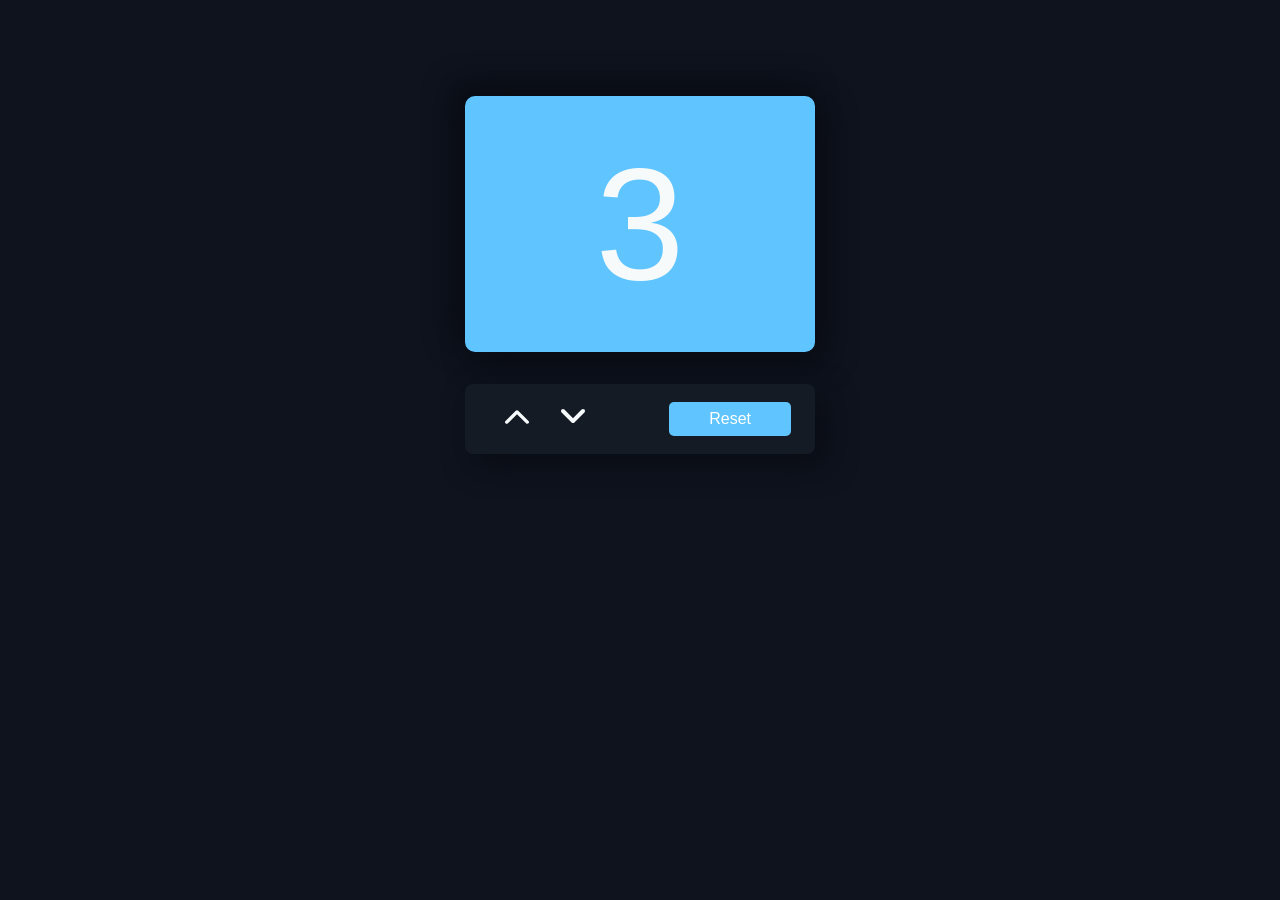
==== commit 6ba0fe53: "Javascript Task 1 complete" ====
--- a/docs/index.html
+++ b/docs/index.html
@@ -1,271 +1,50 @@
 <!DOCTYPE html>
 <html lang="en">
   <head>
+    <title>Counter App</title>
+    <link href="./style.css" rel="stylesheet" />
     <meta charset="UTF-8" />
-    <meta http-equiv="X-UA-Compatible" content="IE=edge" />
     <meta name="viewport" content="width=device-width, initial-scale=1.0" />
-    <link rel="preconnect" href="https://fonts.gstatic.com" />
-    <link rel="preconnect" href="https://cdnjs.cloudflare.com" />
-
-    <title>Asish Mahapatra | Developer</title>
-    <link rel="icon" type="image/png" href="./assets/devfolio-logo.png" />
-
-    <link rel="preload" as="style" href="./css/main.css" />
-    <link rel="stylesheet" href="./css/main.css" />
-
-    <link
-      rel="stylesheet"
-      href="https://cdnjs.cloudflare.com/ajax/libs/font-awesome/6.3.0/css/all.min.css"
-      integrity="sha512-SzlrxWUlpfuzQ+pcUCosxcglQRNAq/DZjVsC0lE40xsADsfeQoEypE+enwcOiGjk/bSuGGKHEyjSoQ1zVisanQ=="
-      crossorigin="anonymous"
-      referrerpolicy="no-referrer"
-    />
-    <script defer src="./javascript/scrollreveal.min.js"></script>
-    <script
-      defer
-      type="text/javascript"
-      src="./javascript/scrollveal.js"
-    ></script>
   </head>
   <body>
-    <!-- Hero Section -->
-    <div id="hero">
-      <section class="container">
-        <h1 class="hero-title">
-          Hi, my name is
-          <span class="text-color-main name">Asish Mahapatra</span>
-          <br />
-          I'm an incoming SDE intern @ <span class="kickdrum">Kickdrum</span>
-        </h1>
-        <p class="hero-cta">
-          <a class="cta-btn cta-btn--hero" href="#about">Get in touch</a>
-        </p>
-      </section>
-      <a href="#about" class="scroll-down-link" aria-label="scroll-down">
-        <div class="scroll-down"></div
-      ></a>
-    </div>
-
-    <!-- About Section -->
-    <section id="about">
-      <div class="container">
-        <h2 class="section-title">About Me</h2>
-        <div class="row about-wrapper">
-          <div class="about-wrapper__image">
-            <img
-              class="img-fluid"
-              src="./assets/profile-pic.png"
-              alt="Profile Image"
-              width="450"
-              height="350"
-            />
+    <main>
+      <div class="card">
+        <div class="count-ctn">
+          <span class="count-num">3</span>
+        </div>
+        <div class="btns-ctn">
+          <div class="change-count-ctn">
+            <div class="btn increase-btn-ctn">
+              <svg
+                class="increase-svg"
+                xmlns="http://www.w3.org/2000/svg"
+                viewBox="0 0 448 512"
+              >
+                <path
+                  d="M416 352c-8.188 0-16.38-3.125-22.62-9.375L224 173.3l-169.4 169.4c-12.5 12.5-32.75 12.5-45.25 0s-12.5-32.75 0-45.25l192-192c12.5-12.5 32.75-12.5 45.25 0l192 192c12.5 12.5 12.5 32.75 0 45.25C432.4 348.9 424.2 352 416 352z"
+                  fill="#F7FAFB"
+                />
+              </svg>
+            </div>
+            <div class="btn decrease-btn-ctn">
+              <svg
+                class="decrease-svg"
+                xmlns="http://www.w3.org/2000/svg"
+                viewBox="0 0 384 512"
+              >
+                <path
+                  d="M192 384c-8.188 0-16.38-3.125-22.62-9.375l-160-160c-12.5-12.5-12.5-32.75 0-45.25s32.75-12.5 45.25 0L192 306.8l137.4-137.4c12.5-12.5 32.75-12.5 45.25 0s12.5 32.75 0 45.25l-160 160C208.4 380.9 200.2 384 192 384z"
+                  fill="#F7FAFB"
+                />
+              </svg>
+            </div>
           </div>
-          <div class="about-wrapper__info">
-            <p class="about-wrapper__info-text">
-              Hey folks at Kickdrum, you read my name above so I won't bore you
-              again. I am a tech nerd with deep passion for software development
-              (i know you have heard this many times) but try me out, I assure
-              you won't be dissapointed.
-            </p>
-            <p class="about-wrapper__info-text">
-              I am a <i class="fa-brands fa-meta"></i>
-              <span class="text-highlights"
-                >Meta certified Generalist Software Engineer</span
-              >. Know what that means? I can develop websites for you using
-              <i class="fa-brands fa-react"></i>
-              <span class="text-highlights">ReactJS</span> and a ton of
-              <i class="fa-brands fa-css3"></i
-              ><span class="text-highlights">CSS frameworks</span>, you name it.
-              With that I can also spin up backend servers for you using
-              <i class="fa-brands fa-python"></i>
-              <span class="text-highlights">Django</span> or
-              <i class="fa-brands fa-node"></i
-              ><span class="text-highlights"> NodeJS</span>. Not just that, I
-              can design optimised <i class="fa-solid fa-database"></i> schemas
-              for you using <span class="text-highlights">MySQL</span>. I also
-              know how to build <i class="fa-brands fa-android"></i>
-              <span class="text-highlights">Android Apps</span> using native
-              Kotlin.
-            </p>
+          <div class="btn reset-btn-ctn">
+            <button class="reset-btn">Reset</button>
           </div>
         </div>
       </div>
-    </section>
-
-    <!--Projects Section-->
-    <section id="projects">
-      <div class="container">
-        <div class="project-wrapper">
-          <h2 class="section-title dark-blue-text">Projects</h2>
-
-          <!-- Each .row is a project -->
-          <article class="row">
-            <div class="project-wrapper__text">
-              <h3 class="project-wrapper__text-title">Hotel Booking Site</h3>
-              <p class="project-wrapper__text-info">
-                A fully functional Airbnb Clone built using NextJS Server Side
-                Rendering alongwith Tailwind CSS for a neat responsive layout.
-                Used Prisma ORM to query and connect to MongoDB database and
-                perform CRUD ops. Also implemented Google Sign-in using NextAuth
-                JS
-              </p>
-              <div class="project-wrapper__text-btns">
-                <a
-                  href="https://nextjs-hotelbooking-clone-asish918.vercel.app/"
-                  target="_blank"
-                  rel="noopener noreferrer"
-                  class="cta-btn cta-btn--hero cta-btn--projects"
-                  >See Live</a
-                >
-                <a
-                  href="https://github.com/asish918/NextJS-Airbnb-clone"
-                  target="_blank"
-                  class="cta-btn text-color-main"
-                  >Source Code</a
-                >
-              </div>
-            </div>
-
-            <div class="project-wrapper__image">
-              <div class="thumbnail rounded">
-                <img
-                  src="./assets/airbnb_banner.jpg"
-                  class="img-fluid"
-                  alt="Project Image"
-                  width="1366"
-                  height="767"
-                />
-              </div>
-            </div>
-          </article>
-
-          <!-- Each .row is a project -->
-          <article class="row">
-            <div class="project-wrapper__text">
-              <h3 class="project-wrapper__text-title">Discord Clone</h3>
-              <p class="project-wrapper__text-info">
-                A fully functional Discord Clone that use NextJS, Tailwind and
-                Shadcn UI for frontend and MySQL(Planetscale) for Database. Used
-                Prisma ORM to perform CRUD operations. Also used LiveKit, which
-                is an open-source library that simplifies integrating WebRTC in
-                our projects, to add audio and video calling functionality
-              </p>
-              <div class="project-wrapper__text-btns">
-                <a
-                  href="#"
-                  target="_blank"
-                  rel="noopener noreferrer"
-                  class="cta-btn cta-btn--hero cta-btn--projects"
-                  >See Live</a
-                >
-                <a
-                  href="https://github.com/asish918/Discord-Clone"
-                  target="_blank"
-                  class="cta-btn text-color-main"
-                  >Source Code</a
-                >
-              </div>
-            </div>
-
-            <div class="project-wrapper__image">
-              <div class="thumbnail rounded">
-                <img
-                  src="./assets/discord_banner.png"
-                  class="img-fluid"
-                  alt="Project Image"
-                  width="1366"
-                  height="767"
-                />
-              </div>
-            </div>
-          </article>
-        </div>
-      </div>
-    </section>
-
-    <!-- Contact Section -->
-    <section id="education">
-      <div class="container">
-        <h2 class="section-title">Education</h2>
-        <div class="education-wrapper">
-          <p class="education-wrapper__text"></p>
-          <table class="education-table">
-            <tr>
-              <th>Name of Institute</th>
-              <th>Level</th>
-              <th>Grade</th>
-            </tr>
-            <tr>
-              <td>KIIT, Bhubaneswar</td>
-              <td>B.Tech in IT</td>
-              <td>8.6 CGPA</td>
-            </tr>
-            <tr>
-              <td>NHSS</td>
-              <td>12th CBSE</td>
-              <td>94%</td>
-            </tr>
-            <tr>
-              <td>NHSS</td>
-              <td>10th CBSE</td>
-              <td>97%</td>
-            </tr>
-          </table>
-        </div>
-      </div>
-    </section>
-
-    <!-- Footer Section -->
-    <footer class="footer">
-      <div class="container">
-        <a href="#hero" class="back-to-top" aria-label="go back to top">
-          <i class="fa fa-angle-up fa-2x" aria-hidden="true"></i>
-        </a>
-        <div class="social-links">
-          <a
-            href="https://www.instagram.com/"
-            target="_blank"
-            rel="noopener noreferrer"
-            aria-label="instagram"
-          >
-            <i class="fa-brands fa-instagram"></i>
-          </a>
-          <a
-            href="https://www.linkedin.com/in/asishmahapatra918/"
-            target="_blank"
-            rel="noopener noreferrer"
-            aria-label="linkedin"
-          >
-            <i class="fa-brands fa-linkedin"></i>
-          </a>
-          <a
-            href="https://github.com/asish918"
-            target="_blank"
-            rel="noopener noreferrer"
-            aria-label="github"
-          >
-            <i class="fa-brands fa-github"></i>
-          </a>
-        </div>
-        <hr />
-        <p class="footer__text">
-          &copy; <span id="year"></span> - Made with &hearts; by
-          <a
-            href="https://github.com/asish918"
-            target="_blank"
-            rel="noopener noreferrer"
-            >Asish Mahapatra</a
-          >
-        </p>
-      </div>
-    </footer>
-
-    <script>
-      document.getElementById("year").textContent = new Date().getFullYear();
-    </script>
-    <script src="./javascript/vanilla-tilt.min.js"></script>
-    <script type="text/javascript" src="./javascript/valtilt.js"></script>
+    </main>
   </body>
+  <script src="./script.js"></script>
 </html>
-
-<!-- #130739 -->
--- a/docs/style.css
+++ b/docs/style.css
@@ -0,0 +1,95 @@
+:root {
+  --very-dark: #0e131d;
+  --dark-grey: #171e29;
+  --fade-white: #f7fafb;
+  --primary-blue: #60c5ff;
+}
+
+* {
+  box-sizing: border-box;
+  margin: 0;
+}
+
+body {
+  max-height: 100vh;
+  color: var(--fade-white);
+  background: var(--very-dark);
+  font-family: "Poppins", sans-serif;
+}
+
+nav,
+main,
+footer {
+  width: 90%;
+  margin: 2rem auto;
+  padding: 1rem 0rem;
+}
+
+.logo {
+  font: 700 normal 1.5rem/2rem "Poppins", sans-serif;
+}
+
+.card {
+  width: 350px;
+  margin: 3rem auto 2rem;
+}
+
+.count-ctn {
+  padding: 3rem 0;
+  text-align: center;
+  border-radius: 10px;
+  background: var(--primary-blue);
+  font: 500 normal 10rem/10rem "Poppins", sans-serif;
+  box-shadow: 10px 10px 30px #090c13, -10px -10px 30px #090c13;
+}
+
+.btns-ctn,
+.change-count-ctn {
+  display: flex;
+  align-items: center;
+  justify-content: space-between;
+}
+
+.change-count-ctn {
+  margin-left: 1rem;
+  width: 5rem;
+}
+
+.btns-ctn {
+  margin-top: 2rem;
+  padding: 0.95em 1.5rem;
+  border-radius: 8px;
+  box-shadow: 10px 10px 30px #090c13;
+  background-color: rgba(23, 30, 41, 0.75);
+}
+
+.increase-btn-ctn {
+  padding-top: 0.2rem;
+}
+
+.decrease-btn-ctn {
+  padding-bottom: 0.2rem;
+}
+
+.increase-svg,
+.decrease-svg {
+  width: 1.5rem;
+}
+
+.reset-btn {
+  border: none;
+  font: inherit;
+  border-radius: 5px;
+  color: #fff;
+  padding: 0.5rem 2.5rem;
+  transition: background 300ms;
+  background: var(--primary-blue);
+}
+
+.reset-btn:hover {
+  background: #00a2ff;
+}
+
+footer {
+  text-align: center;
+}
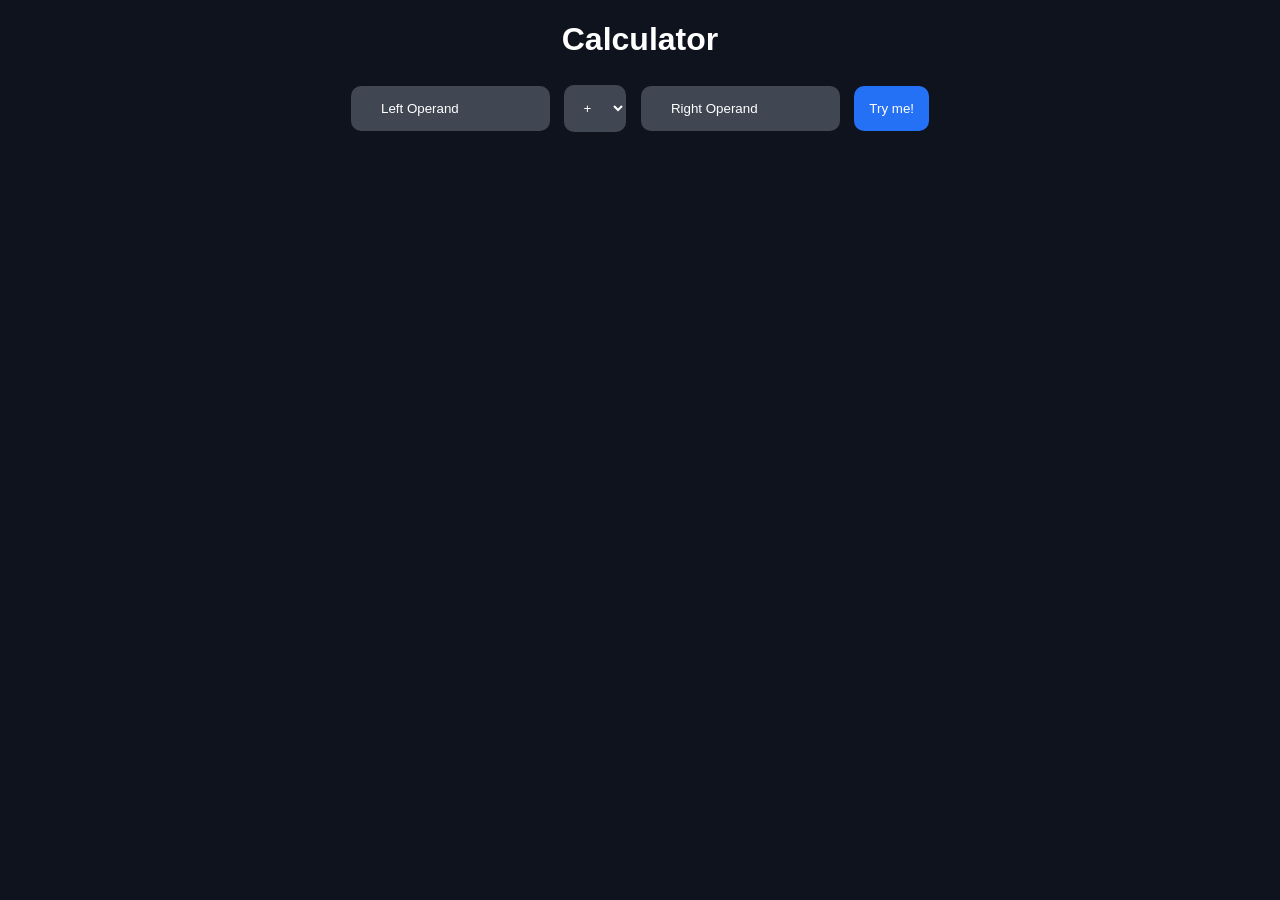
==== commit 2d58947f: "Javascript task 2 done" ====
--- a/docs/index.html
+++ b/docs/index.html
@@ -1,50 +1,25 @@
 <!DOCTYPE html>
 <html lang="en">
   <head>
-    <title>Counter App</title>
-    <link href="./style.css" rel="stylesheet" />
     <meta charset="UTF-8" />
     <meta name="viewport" content="width=device-width, initial-scale=1.0" />
+    <link rel="stylesheet" href="style.css" />
+    <title>Calculator App</title>
   </head>
   <body>
-    <main>
-      <div class="card">
-        <div class="count-ctn">
-          <span class="count-num">3</span>
-        </div>
-        <div class="btns-ctn">
-          <div class="change-count-ctn">
-            <div class="btn increase-btn-ctn">
-              <svg
-                class="increase-svg"
-                xmlns="http://www.w3.org/2000/svg"
-                viewBox="0 0 448 512"
-              >
-                <path
-                  d="M416 352c-8.188 0-16.38-3.125-22.62-9.375L224 173.3l-169.4 169.4c-12.5 12.5-32.75 12.5-45.25 0s-12.5-32.75 0-45.25l192-192c12.5-12.5 32.75-12.5 45.25 0l192 192c12.5 12.5 12.5 32.75 0 45.25C432.4 348.9 424.2 352 416 352z"
-                  fill="#F7FAFB"
-                />
-              </svg>
-            </div>
-            <div class="btn decrease-btn-ctn">
-              <svg
-                class="decrease-svg"
-                xmlns="http://www.w3.org/2000/svg"
-                viewBox="0 0 384 512"
-              >
-                <path
-                  d="M192 384c-8.188 0-16.38-3.125-22.62-9.375l-160-160c-12.5-12.5-12.5-32.75 0-45.25s32.75-12.5 45.25 0L192 306.8l137.4-137.4c12.5-12.5 32.75-12.5 45.25 0s12.5 32.75 0 45.25l-160 160C208.4 380.9 200.2 384 192 384z"
-                  fill="#F7FAFB"
-                />
-              </svg>
-            </div>
-          </div>
-          <div class="btn reset-btn-ctn">
-            <button class="reset-btn">Reset</button>
-          </div>
-        </div>
-      </div>
-    </main>
+    <div>
+      <h1>Calculator</h1>
+      <input type="text" id="leftInput" placeholder="Left Operand" />
+      <select id="operator">
+        <option value="+">+</option>
+        <option value="-">-</option>
+        <option value="*">*</option>
+        <option value="/">/</option>
+        <option value="%">%</option>
+      </select>
+      <input type="text" id="rightInput" placeholder="Right Operand" />
+      <input class="btn" type="submit" value="Try me!" onclick="calculate()" />
+    </div>
+    <script src="script.js"></script>
   </body>
-  <script src="./script.js"></script>
 </html>
--- a/docs/style.css
+++ b/docs/style.css
@@ -1,95 +1,44 @@
-:root {
-  --very-dark: #0e131d;
-  --dark-grey: #171e29;
-  --fade-white: #f7fafb;
-  --primary-blue: #60c5ff;
+body {
+  font-family: Arial, sans-serif;
+  height: 100%;
+  margin: 0;
+  background-color: #0e131d;
 }
 
-* {
-  box-sizing: border-box;
-  margin: 0;
+div {
+  text-align: center;
+  margin-top: 20px;
 }
 
-body {
-  max-height: 100vh;
-  color: var(--fade-white);
-  background: var(--very-dark);
-  font-family: "Poppins", sans-serif;
+h1 {
+  width: 100%;
+  text-align: center;
+  color: white;
 }
 
-nav,
-main,
-footer {
-  width: 90%;
-  margin: 2rem auto;
-  padding: 1rem 0rem;
+input,
+select,
+input::placeholder {
+  margin: 5px;
+  padding: 15px;
+  color: white;
+  background-color: #414752;
+  outline: none;
+  border: none;
+  border-radius: 10px;
 }
 
-.logo {
-  font: 700 normal 1.5rem/2rem "Poppins", sans-serif;
+.btn {
+  border-radius: 10px;
+  background-color: rgb(37, 113, 245);
+  color: white;
+  outline: none;
+  border: none;
+  padding: 15px;
+  transition: all 0.5s;
+  cursor: pointer;
 }
 
-.card {
-  width: 350px;
-  margin: 3rem auto 2rem;
+.btn:hover {
+  background-color: rgb(0, 89, 242);
 }
-
-.count-ctn {
-  padding: 3rem 0;
-  text-align: center;
-  border-radius: 10px;
-  background: var(--primary-blue);
-  font: 500 normal 10rem/10rem "Poppins", sans-serif;
-  box-shadow: 10px 10px 30px #090c13, -10px -10px 30px #090c13;
-}
-
-.btns-ctn,
-.change-count-ctn {
-  display: flex;
-  align-items: center;
-  justify-content: space-between;
-}
-
-.change-count-ctn {
-  margin-left: 1rem;
-  width: 5rem;
-}
-
-.btns-ctn {
-  margin-top: 2rem;
-  padding: 0.95em 1.5rem;
-  border-radius: 8px;
-  box-shadow: 10px 10px 30px #090c13;
-  background-color: rgba(23, 30, 41, 0.75);
-}
-
-.increase-btn-ctn {
-  padding-top: 0.2rem;
-}
-
-.decrease-btn-ctn {
-  padding-bottom: 0.2rem;
-}
-
-.increase-svg,
-.decrease-svg {
-  width: 1.5rem;
-}
-
-.reset-btn {
-  border: none;
-  font: inherit;
-  border-radius: 5px;
-  color: #fff;
-  padding: 0.5rem 2.5rem;
-  transition: background 300ms;
-  background: var(--primary-blue);
-}
-
-.reset-btn:hover {
-  background: #00a2ff;
-}
-
-footer {
-  text-align: center;
-}
